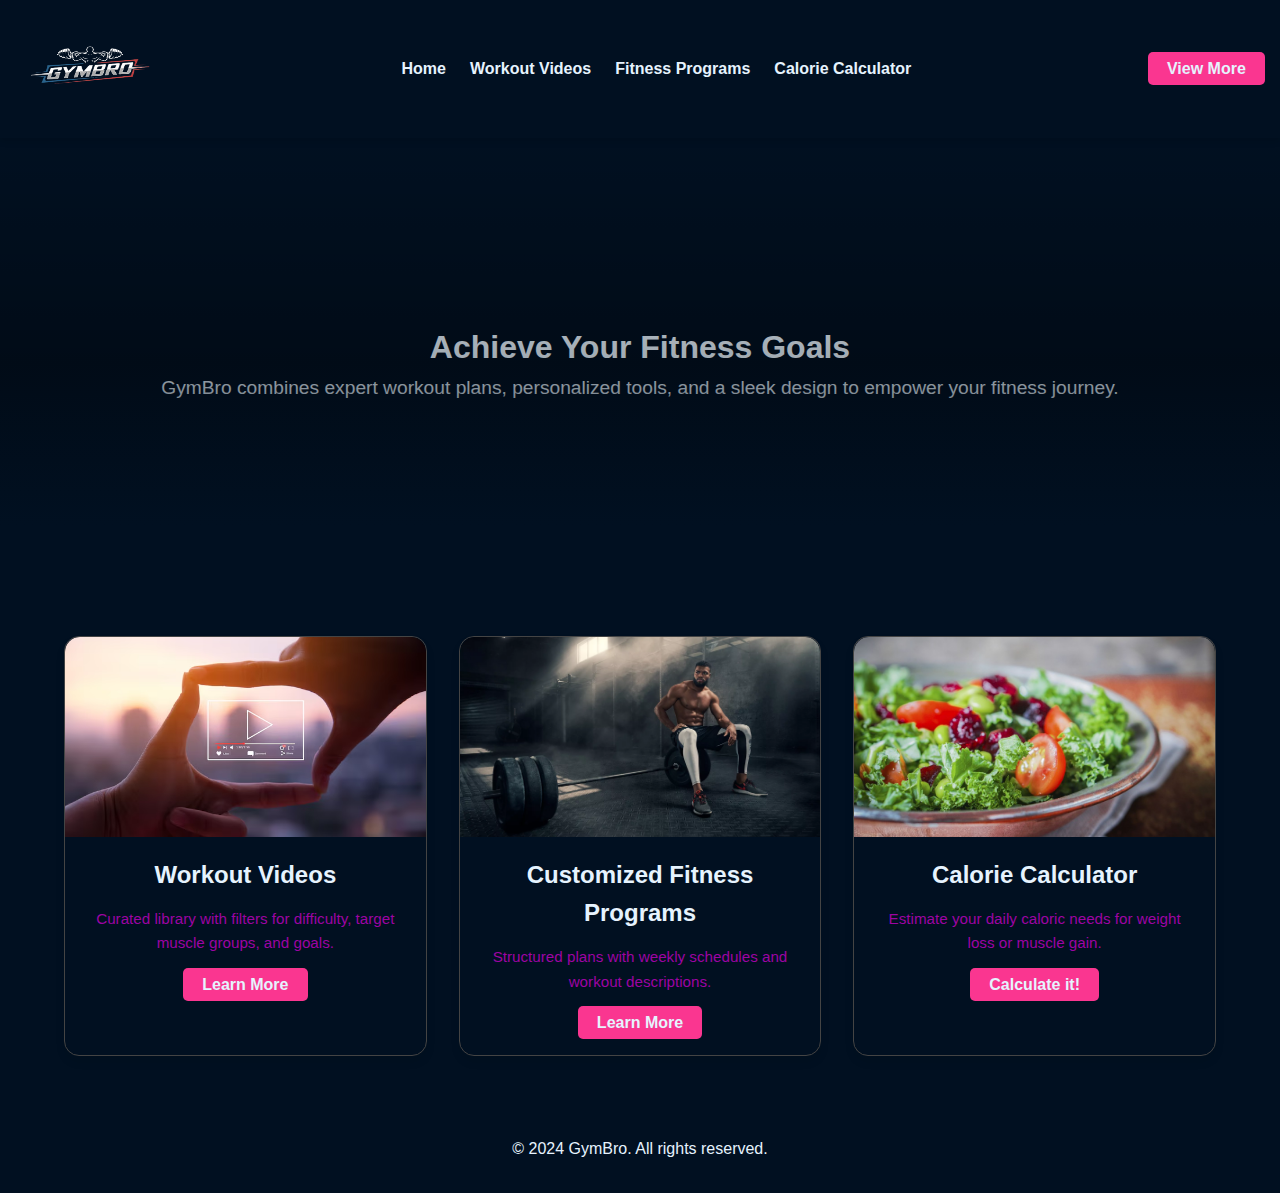
==== index.html @ 514f8c4c "tset" ====
<!DOCTYPE html>
<html lang="en">

<head>
    <meta charset="UTF-8">
    <meta name="viewport" content="width=device-width, initial-scale=1.0">
    <title>GymBro - Your Digital Gym Partner</title>
    <link rel="website icon" type="png" href="img/gym.png">
    <link rel="stylesheet" href="index.css">
</head>

<body>
    <header class="navbar">
        <div class="logo">
            <img src="img/logo-removebg-preview.png" alt="">
        </div>
        <nav>
            <ul class="nav-links">
                <li><a href="index.html">Home</a></li>
                <li><a href="workout.html">Workout Videos</a></li>
                <li><a href="program.html">Fitness Programs</a></li>
                <li><a href="calories.html">Calorie Calculator</a></li>
            </ul>
        </nav>
        <div class="login-btn">
            <a href="#">View More</a>
        </div>
        <div class="hamburger" id="hamburger">
            <span class="bar"></span>
            <span class="bar"></span>
            <span class="bar"></span>
        </div>
    </header>

    <main>
        <section class="welcome">
            <video autoplay muted loop id="bg-video">
                <source src="img/4761428-uhd_4096_2160_25fps.mp4" type="video/mp4">
                Your browser does not support the video tag.
            </video>
            <h1>Achieve Your Fitness Goals</h1>
            <p>GymBro combines expert workout plans, personalized tools, and a sleek design to empower your fitness journey.</p>
        </section>

        <section class="games">
            <div class="game-card">
                <img src="img/videophoto.avif" alt="Workout Videos" class="game-photo">
                <div class="game-info">
                    <h2 class="game-title">Workout Videos</h2>
                    <p class="game-description">Curated library with filters for difficulty, target muscle groups, and goals.</p>
                    <div class="game-actions">
                        <a class="btn-primary" href="workout.html">Learn More</a>
                    </div>
                </div>
            </div>
        
            <div class="game-card">
                <img src="img/fitness.webp" alt="Customized Fitness Programs" class="game-photo">
                <div class="game-info">
                    <h2 class="game-title">Customized Fitness Programs</h2>
                    <p class="game-description">Structured plans with weekly schedules and workout descriptions.</p>
                    <div class="game-actions">
                        <a class="btn-primary" href="fitness-programs.html">Learn More</a>
                    </div>
                </div>
            </div>
        
            <div class="game-card">
                <img src="img/calories.jpg" alt="Calorie Calculator" class="game-photo">
                <div class="game-info">
                    <h2 class="game-title">Calorie Calculator</h2>
                    <p class="game-description">Estimate your daily caloric needs for weight loss or muscle gain.</p>
                    <div class="game-actions">
                        <a class="btn-primary" href="calories.html">Calculate it!</a>
                    </div>
                </div>
            </div>
        </section>
        
    </main>


    <footer class="footer">
        <p>&copy; 2024 GymBro. All rights reserved.</p>
    </footer>

    <script src="index.js"></script>
</body>

</html>
---- index.css ----
* {
    margin: 0;
    padding: 0;
    box-sizing: border-box;
}

body {
    font-family: 'Segoe UI', Tahoma, Geneva, Verdana, sans-serif;
    background-color: #011021;
    color: #e6f3fe;
    line-height: 1.6;
}

.navbar {
    display: flex;
    justify-content: space-between;
    align-items: center;
    padding: 15px;
    background-color: #011021;
    box-shadow: 0 4px 6px rgba(0, 0, 0, 0.1);
    flex-wrap: wrap;
}

.logo img {
    height: 100px;
    width: 150px;
    max-height: 100%;
    transition: transform 0.3s ease;
}

.logo img:hover {
    transform: scale(1.1);
}

.nav-links {
    list-style: none;
    display: flex;
    gap: 1.5rem;
}

.nav-links li a {
    position: relative;
    text-decoration: none;
    color: #e6f3fe;
    font-size: 1rem;
    font-weight: 600;
    transition: color 0.5s ease;
}

.nav-links li a::before {
    content: '';
    position: absolute;
    bottom: -2px;
    left: 0;
    width: 0;
    height: 2px;
    background-color: #fa3690;
    transition: width 0.5s ease;
}

.nav-links li a:hover {
    color: #9d04a3;
}

.nav-links li a:hover::before {
    width: 100%;
}
.login-btn a {
    background-color: #fa3690;
    color: #e6f3fe;
    padding: 0.5rem 1.2rem;
    border-radius: 5px;
    text-decoration: none;
    font-weight: 600;
    transition: background-color 0.3s ease, color 0.3s ease;
}

.login-btn a:hover {
    background-color: #9d04a3;
    color: #e6f3fe;
}

.hamburger {
    display: none;
    flex-direction: column;
    cursor: pointer;
    gap: 4px;
}

.bar {
    width: 25px;
    height: 3px;
    background-color: #e6f3fe;
    transition: all 0.3s ease;
}

.welcome {
    height: 50vh;
    position: relative;
    display: flex;
    justify-content: center;
    align-items: center;
    flex-direction: column;
    color: #e6f3fe;
    overflow: hidden;
}

.welcome::after {
    content: "";
    width: 100%;
    height: 100%;
    position: absolute;
    background: linear-gradient(to top, #011021 14%, rgba(0, 0, 0, 0.3) 50%, transparent);
    border-radius: 10px;
    z-index: 200;
    top: 0;
    left: 50%;
    transform: translateX(-50%);
}

.welcome video {
    position: absolute;
    top: 0;
    left: 0;
    width: 100%;
    height: 100%;
    object-fit: cover;
    z-index: -1;
    filter: blur(5px);
}

.welcome h1 {
    z-index: 1;
    font-size: 2rem;
    color: #e6f3fe;
    text-align: center;
}

.welcome p {
    z-index: 1;
    font-size: 1.2rem;
    color: #e6f3fe;
    text-align: center;
}

.games {
    width: 90%;
    margin: 3rem auto;
    display: grid;
    grid-template-columns: repeat(auto-fit, minmax(280px, 1fr));
    gap: 2rem;
}

.game-card {
    background-color: #011021;
    border: 1px solid #444;
    border-radius: 15px;
    overflow: hidden;
    box-shadow: 0 6px 10px rgba(0, 0, 0, 0.08);
    transition: transform 0.3s ease, box-shadow 0.3s ease;
    display: flex;
    flex-direction: column;
}

.game-card img {
    width: 100%;
    height: 200px;
    object-fit: cover;
    border-radius: 15px 15px 0 0;
}

.game-card:hover {
    transform: translateY(-10px);
    box-shadow: 0 10px 20px rgba(0, 0, 0, 0.15);
}

.game-info {
    padding: 1.2rem;
    text-align: center;
    flex-grow: 1;
}

.game-title {
    font-size: 1.5rem;
    color: #e6f3fe;
    margin-bottom: 0.8rem;
}

.game-description {
    font-size: 0.95rem;
    color: #9d04a3;
    margin-bottom: 1rem;
}

.btn-primary {
    padding: 0.5rem 1.2rem;
    border: none;
    border-radius: 5px;
    cursor: pointer;
    background-color: #fa3690;
    color: #e6f3fe;
    text-decoration: none;
    font-weight: 600;
    transition: background-color 0.3s ease, color 0.3s ease;
}

.btn-primary:hover {
    background-color: #9d04a3;
}

.footer {
    background-color: #011021;
    color: #e6f3fe;
    padding: 2rem 1rem;
    text-align: center;
}

@media (max-width: 768px) {
    .nav-links {
        display: none;
        flex-direction: column;
        gap: 0;
        background-color: #011021;
        position: absolute;
        top: 100%;
        left: 0;
        width: 100%;
        padding: 10px 0;
    }

    .nav-links.active {
        display: flex;
    }

    .hamburger {
        display: flex;
    }
}
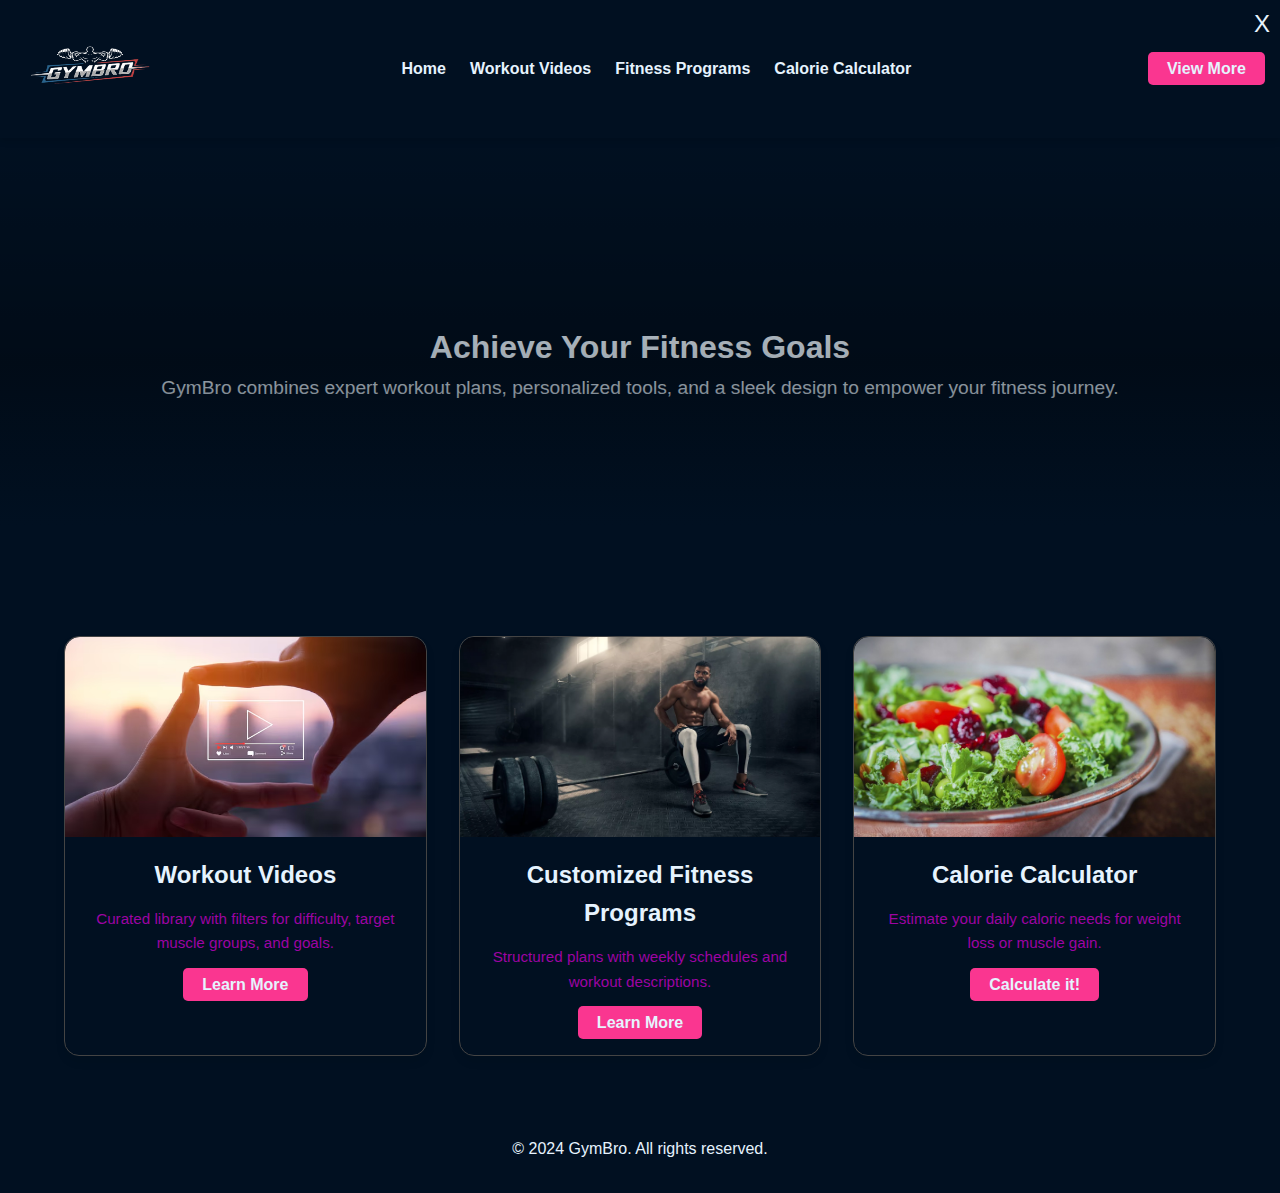
==== commit 61c43ebd: "final push" ====
--- a/index.html
+++ b/index.html
@@ -16,6 +16,7 @@
         </div>
         <nav>
             <ul class="nav-links">
+                <button class="close-btn" id="close-btn">X</button>
                 <li><a href="index.html">Home</a></li>
                 <li><a href="workout.html">Workout Videos</a></li>
                 <li><a href="program.html">Fitness Programs</a></li>
--- a/index.css
+++ b/index.css
@@ -31,6 +31,22 @@
 .logo img:hover {
     transform: scale(1.1);
 }
+.close-btn {
+    background-color: transparent;
+    border: none;
+    color: #e6f3fe;
+    font-size: 1.5rem;
+    position: absolute;
+    top: 10px;
+    right: 10px;
+    cursor: pointer;
+    transition: color 0.3s ease;
+}
+
+.close-btn:hover {
+    color: #fa3690; /* Change color on hover */
+}
+
 
 .nav-links {
     list-style: none;
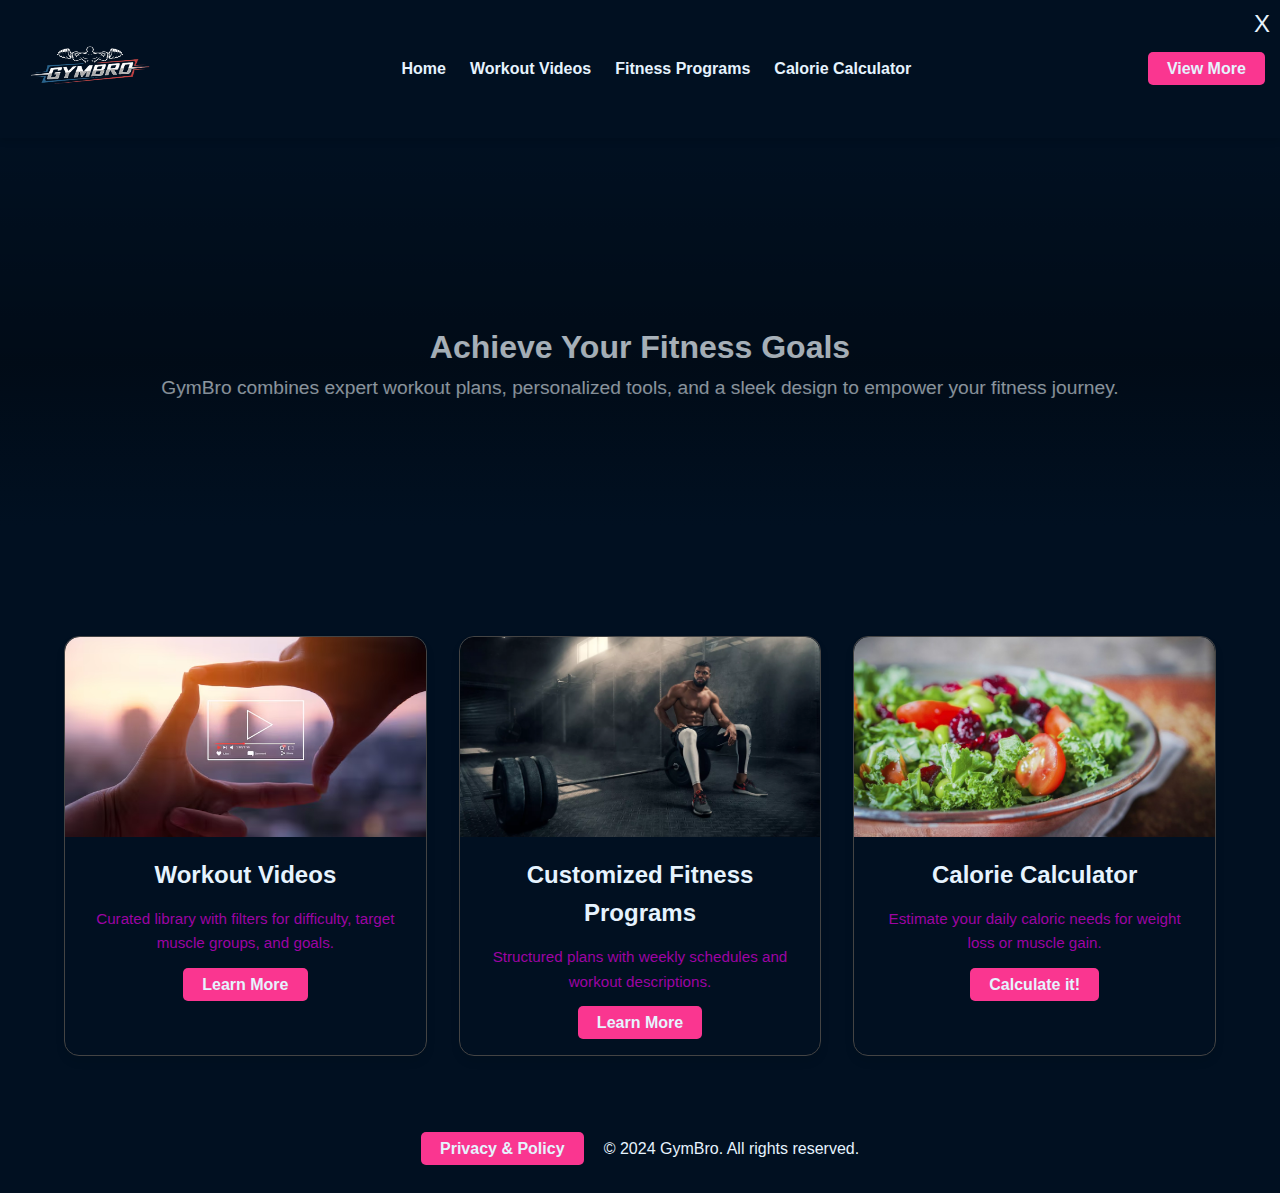
==== commit 27bb9c95: "final push" ====
--- a/index.html
+++ b/index.html
@@ -61,7 +61,7 @@
                     <h2 class="game-title">Customized Fitness Programs</h2>
                     <p class="game-description">Structured plans with weekly schedules and workout descriptions.</p>
                     <div class="game-actions">
-                        <a class="btn-primary" href="fitness-programs.html">Learn More</a>
+                        <a class="btn-primary" href="program.html">Learn More</a>
                     </div>
                 </div>
             </div>
@@ -82,6 +82,9 @@
 
 
     <footer class="footer">
+        <div class="login-btn">
+            <a href="privacy.html">Privacy & Policy</a>
+        </div>
         <p>&copy; 2024 GymBro. All rights reserved.</p>
     </footer>
 
--- a/index.css
+++ b/index.css
@@ -225,6 +225,10 @@
 }
 
 .footer {
+    display: flex;
+    align-items: center;
+    justify-content: center;
+    gap: 20px;
     background-color: #011021;
     color: #e6f3fe;
     padding: 2rem 1rem;
@@ -237,15 +241,17 @@
         flex-direction: column;
         gap: 0;
         background-color: #011021;
-        position: absolute;
-        top: 100%;
+        position: fixed; /* Fix position to the top of the screen */
+        top: 0; /* Set it to the top */
         left: 0;
         width: 100%;
+        height: 100vh; /* Make it take up the entire height */
         padding: 10px 0;
+        z-index: 1000; /* Ensure it is on top of other elements */
     }
 
     .nav-links.active {
-        display: flex;
+        display: flex; /* When 'active' is added, the menu will be shown */
     }
 
     .hamburger {
